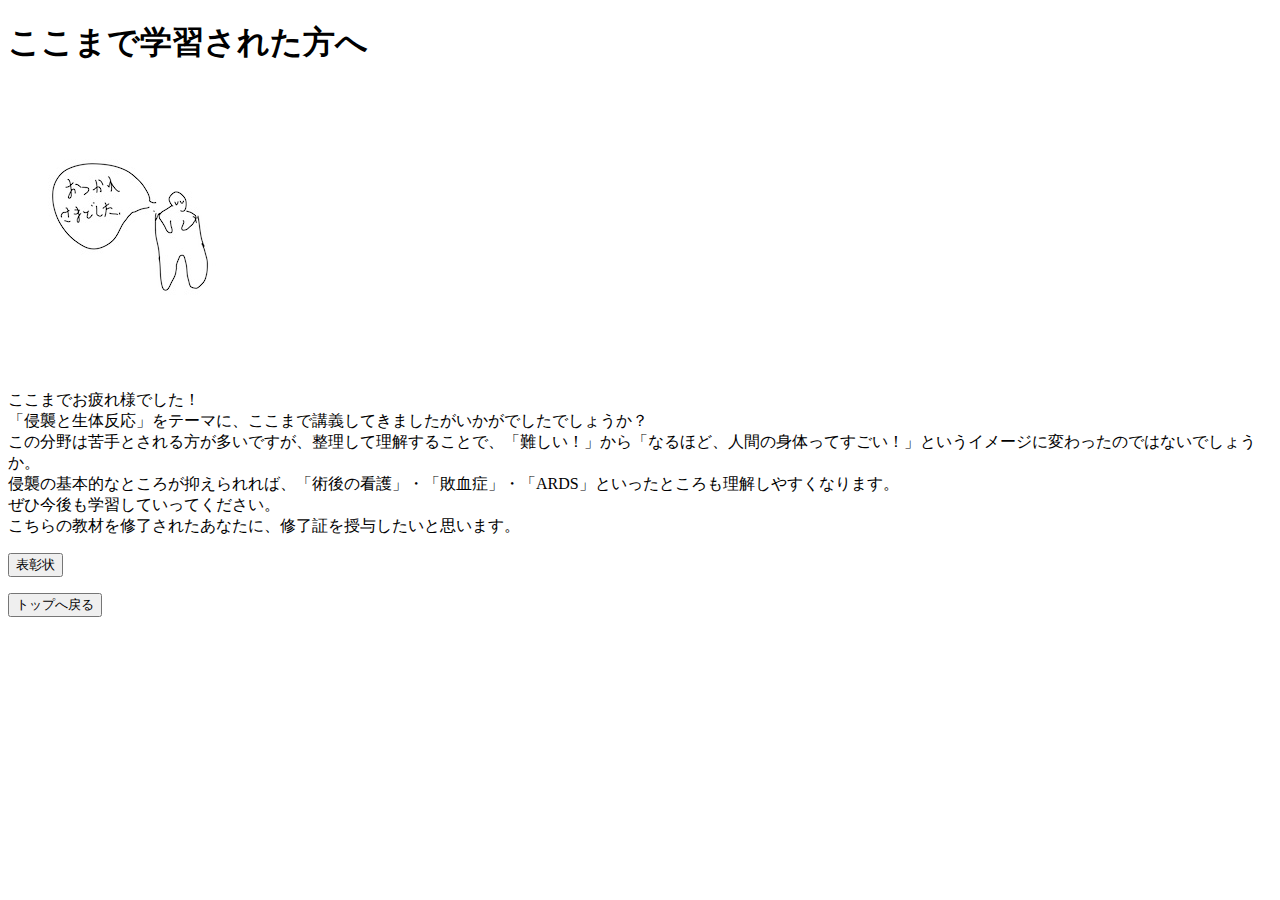
==== end/end.html @ cffd36e5 "修正版" ====
<!DOCTYPE html>
<html lang="ja">
<head>
  <meta charset="UTF-8">
  <title>最後に</title>
  <link rel="stylesheet" href="css/style.css">
  <link rel="icon" href="../top/favicon.ico">
  <meta name="description" content="侵襲と生体反応について学ぶサイトです">
  <meta name=”viewport” content=”width=device-width, initial-scale=1”>

</head>
<body>
  <header>
  <h1>ここまで学習された方へ</h1>
  <img src="../end/otsukare.jpg" alt="">
  </header>
  
  <section>
    <p>
      ここまでお疲れ様でした！<br>
      「侵襲と生体反応」をテーマに、ここまで講義してきましたがいかがでしたでしょうか？<br>
      この分野は苦手とされる方が多いですが、整理して理解することで、「難しい！」から「なるほど、人間の身体ってすごい！」というイメージに変わったのではないでしょうか。<br>
      侵襲の基本的なところが抑えられれば、「術後の看護」・「敗血症」・「ARDS」といったところも理解しやすくなります。<br>
      ぜひ今後も学習していってください。<br>
      こちらの教材を修了されたあなたに、修了証を授与したいと思います。
    </p>
    <p>
    <input type="button" onclick="location.href='https://d.kuku.lu/954e7b7764'" value="表彰状">
    </p>
  </section>
  
  <p>
    <input type="button" onclick="location.href='../index.html'" value="トップへ戻る">
  </p>
  
</body>
</html>
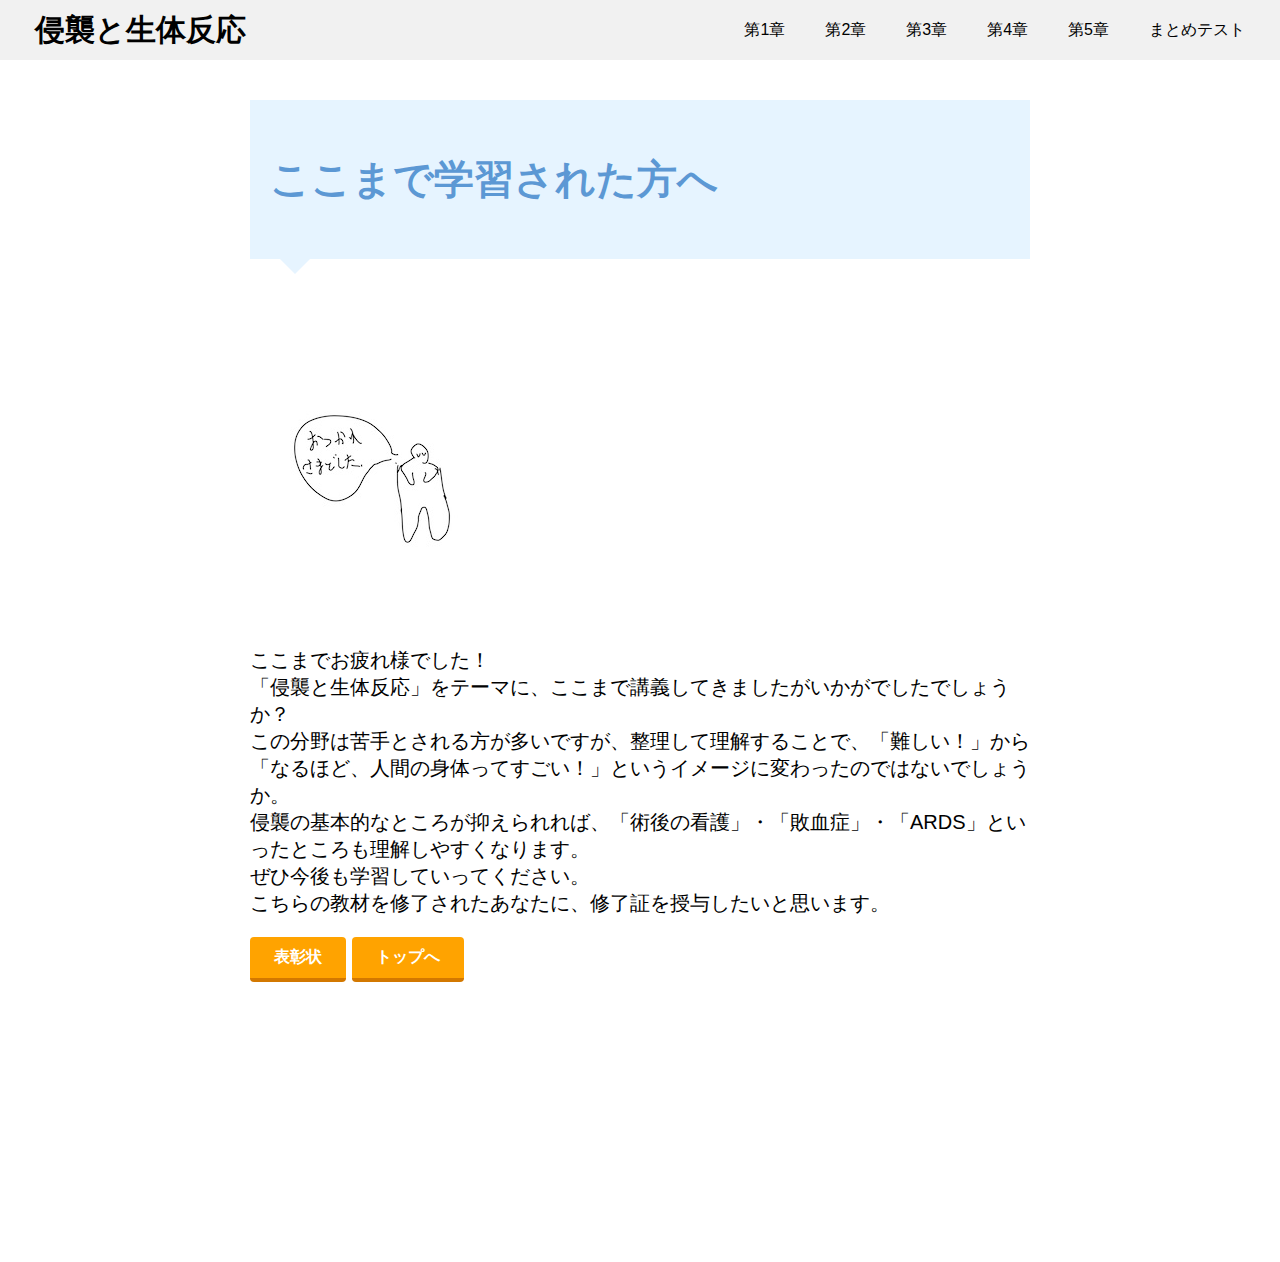
==== commit 8e8b3cf3: "改訂版" ====
--- a/end/end.html
+++ b/end/end.html
@@ -2,19 +2,41 @@
 <html lang="ja">
 <head>
   <meta charset="UTF-8">
-  <title>最後に</title>
-  <link rel="stylesheet" href="css/style.css">
+  
   <link rel="icon" href="../top/favicon.ico">
   <meta name="description" content="侵襲と生体反応について学ぶサイトです">
   <meta name=”viewport” content=”width=device-width, initial-scale=1”>
-
+  <link rel="stylesheet" href="../stylesheet.css">
 </head>
 <body>
-  <header>
-  <h1>ここまで学習された方へ</h1>
+
+ 
+    <header>
+      <div class="logo">
+        <a href="../e-learning/index.html">侵襲と生体反応
+        </a>
+      </div>
+      
+      <div class="menu">
+        <ul>
+          <li><a href="../part1/part1.html">第1章</a></li>
+          <li><a href="../part2/part2.html">第2章</a></li>
+          <li><a href="../part3/part3.html">第3章</a></li>
+          <li><a href="../part4/part4.html">第4章</a></li>
+          <li><a href="../part5/part5.html">第5章</a></li>
+          <li><a href="../last-test/last-test.html">まとめテスト</a></li>
+        </ul>
+      </div>
+    </header>
+
+    <div class="container">
+
+      <div class="box24">
+        <p>ここまで学習された方へ</p>
+    </div>
+
+
   <img src="../end/otsukare.jpg" alt="">
-  </header>
-  
   <section>
     <p>
       ここまでお疲れ様でした！<br>
@@ -24,14 +46,15 @@
       ぜひ今後も学習していってください。<br>
       こちらの教材を修了されたあなたに、修了証を授与したいと思います。
     </p>
-    <p>
-    <input type="button" onclick="location.href='https://d.kuku.lu/954e7b7764'" value="表彰状">
-    </p>
-  </section>
-  
-  <p>
-    <input type="button" onclick="location.href='../index.html'" value="トップへ戻る">
-  </p>
+
+    <div class="btn">
+      <a href="https://d.kuku.lu/954e7b7764'" class="btn-push">表彰状</a>
+      <a href="../index.html" class="btn-push">トップへ</a>
+    </div>
+
+   
+
+</div>
   
 </body>
 </html>--- a/stylesheet.css
+++ b/stylesheet.css
@@ -0,0 +1,382 @@
+.box2 {
+  padding: 0.5em 1em;
+  margin: 2em 0;
+  font-weight: bold;
+  color: #6091d3;/*文字色*/
+  background: #FFF;
+  border: solid 3px #6091d3;/*線*/
+  border-radius: 10px;/*角の丸み*/
+}
+.box2 p {
+  margin: 0; 
+  padding: 0;
+}
+
+.box1 {
+  padding: 0.5em 1em;
+  margin: 2em 0;
+  font-weight: bold;
+  border: solid 3px #000000;
+}
+.box1 p {
+  margin: 0; 
+  padding: 0;
+}
+
+* {
+  box-sizing: border-box;
+}
+
+body {
+  margin: 0;
+  font-family: "Hiragino Sans W3", "Hiragino Kaku Gothic ProN", "ヒラギノ角ゴ ProN W3", "メイリオ", Meiryo, "ＭＳ Ｐゴシック", "MS PGothic", sans-serif;
+  background-color: white;
+}
+
+header {
+  height: 60px;
+  width: 100%;
+  padding: 0px 15px;
+  background-color: #f1f1f1;
+  position: fixed;
+  top: 0;
+  z-index: 10;
+  display: flex;
+}
+
+.logo {
+  font-size: 30px;
+  font-weight: bold;
+}
+
+.logo a{
+  text-decoration: none;
+}
+
+.menu{
+  margin: 0 0 0 auto;
+}
+
+.menu ul {
+  display: flex;
+  list-style: none;
+  padding: 0;
+  margin: 0;
+}
+
+.menu a {
+  color: #000000;
+  text-decoration: none;
+  display: block;
+  line-height: 60px;
+  padding: 0 20px;
+}
+
+.logo a {
+  color: #000000;
+  text-decoration: none;
+  display: block;
+  line-height: 60px;
+  padding: 0 20px;
+}
+
+/*セクション1タイトル*/
+.section1_title h1 {
+  position: relative;
+  color: #555555;
+  background: #ffeed2;
+  line-height: 1.4;
+  padding: 0.25em 0.5em;
+  margin: 2em 0 0.5em;
+  border-radius: 0 5px 5px 5px;
+  font-size:38px;
+}
+
+.section1_title h1:after {
+  /*タブ*/
+  position: absolute;
+  font-family: "Font Awesome 5 Free",'Quicksand','Avenir','Arial',sans-serif;
+  font-weight: 900;
+  content: '第1章';
+  background: #ffa300;
+  color: #fff;
+  left: 0px;
+  bottom: 100%;
+  border-radius: 5px 5px 0 0;
+  padding: 6px 9px 3px;
+  font-size: 0.6em;
+  line-height: 1;
+  letter-spacing: 0.05em
+}
+
+/*セクション2タイトル*/
+.section2_title h1 {
+  position: relative;
+  color: #555555;
+  background: #ffeed2;
+  line-height: 1.4;
+  padding: 0.25em 0.5em;
+  margin: 2em 0 0.5em;
+  border-radius: 0 5px 5px 5px;
+  font-size:38px;
+}
+
+.section2_title h1:after {
+  /*タブ*/
+  position: absolute;
+  font-family: "Font Awesome 5 Free",'Quicksand','Avenir','Arial',sans-serif;
+  font-weight: 900;
+  content: '第2章';
+  background: #ffa300;
+  color: #fff;
+  left: 0px;
+  bottom: 100%;
+  border-radius: 5px 5px 0 0;
+  padding: 6px 9px 3px;
+  font-size: 0.6em;
+  line-height: 1;
+  letter-spacing: 0.05em
+}
+
+/*セクション3タイトル*/
+.section3_title h1 {
+  position: relative;
+  color: #555555;
+  background: #ffeed2;
+  line-height: 1.4;
+  padding: 0.25em 0.5em;
+  margin: 2em 0 0.5em;
+  border-radius: 0 5px 5px 5px;
+  font-size:38px;
+}
+
+.section3_title h1:after {
+  /*タブ*/
+  position: absolute;
+  font-family: "Font Awesome 5 Free",'Quicksand','Avenir','Arial',sans-serif;
+  font-weight: 900;
+  content: '第3章';
+  background: #ffa300;
+  color: #fff;
+  left: 0px;
+  bottom: 100%;
+  border-radius: 5px 5px 0 0;
+  padding: 6px 9px 3px;
+  font-size: 0.6em;
+  line-height: 1;
+  letter-spacing: 0.05em
+}
+
+/*セクション4タイトル*/
+.section4_title h1 {
+  position: relative;
+  color: #555555;
+  background: #ffeed2;
+  line-height: 1.4;
+  padding: 0.25em 0.5em;
+  margin: 2em 0 0.5em;
+  border-radius: 0 5px 5px 5px;
+  font-size:38px;
+}
+
+.section4_title h1:after {
+  /*タブ*/
+  position: absolute;
+  font-family: "Font Awesome 5 Free",'Quicksand','Avenir','Arial',sans-serif;
+  font-weight: 900;
+  content: '第4章';
+  background: #ffa300;
+  color: #fff;
+  left: 0px;
+  bottom: 100%;
+  border-radius: 5px 5px 0 0;
+  padding: 6px 9px 3px;
+  font-size: 0.6em;
+  line-height: 1;
+  letter-spacing: 0.05em
+}
+
+/*セクション5タイトル*/
+.section5_title h1 {
+  position: relative;
+  color: #555555;
+  background: #ffeed2;
+  line-height: 1.4;
+  padding: 0.25em 0.5em;
+  margin: 2em 0 0.5em;
+  border-radius: 0 5px 5px 5px;
+  font-size:38px;
+}
+
+.section5_title h1:after {
+  /*タブ*/
+  position: absolute;
+  font-family: "Font Awesome 5 Free",'Quicksand','Avenir','Arial',sans-serif;
+  font-weight: 900;
+  content: '第5章';
+  background: #ffa300;
+  color: #fff;
+  left: 0px;
+  bottom: 100%;
+  border-radius: 5px 5px 0 0;
+  padding: 6px 9px 3px;
+  font-size: 0.6em;
+  line-height: 1;
+  letter-spacing: 0.05em
+}
+
+/*セクションlastタイトル*/
+.section_last_title h1 {
+  position: relative;
+  color: #555555;
+  background: #ffeed2;
+  line-height: 1.4;
+  padding: 0.25em 0.5em;
+  margin: 2em 0 0.5em;
+  border-radius: 0 5px 5px 5px;
+  font-size:38px;
+}
+
+.section_last_title h1:after {
+  /*タブ*/
+  position: absolute;
+  font-family: "Font Awesome 5 Free",'Quicksand','Avenir','Arial',sans-serif;
+  font-weight: 900;
+  content: 'まとめテスト';
+  background: #ffa300;
+  color: #fff;
+  left: 0px;
+  bottom: 100%;
+  border-radius: 5px 5px 0 0;
+  padding: 6px 9px 3px;
+  font-size: 0.6em;
+  line-height: 1;
+  letter-spacing: 0.05em
+}
+
+/*中身の余白*/
+.container{
+  margin-top: 100px;
+  margin-bottom: 250px;
+  margin-left:250px;
+  margin-right: 250px;
+  padding:0;
+  font-size: 20px;
+}
+
+
+h2 {
+  background: linear-gradient(transparent 70%, #a7d6ff 70%);
+}
+
+.contents_list a{
+  text-decoration: none;
+  color: #000000;
+}
+
+.contents_list a:visited{
+  color: #000000;
+}
+
+.container h2{
+  color: #555555;
+  font-size: 33px;
+}
+
+
+strong{
+  font-size: 20px;
+  font-weight: bold;
+  background: linear-gradient(transparent 30%, #fbd 30%);
+}
+
+.top_list ul, ol {
+  background: #fffcf4;
+  border-radius :8px;/*角の丸み*/
+  box-shadow :0px 0px 5px silver;/*5px=影の広がり具合*/
+  padding: 0.5em 0.5em 0.5em 2em;
+}
+.top_list ul li, ol li {
+  line-height: 1.5;
+  padding: 0.5em 0;
+}
+
+.contents_list ul, ol {
+  padding: 0;
+  position: relative;
+}
+
+.contents_list ul li, ol li {
+  color: black;
+  border-left: solid 8px orange;/*左側の線*/
+  background: whitesmoke;/*背景色*/
+  margin-bottom: 5px;/*下のバーとの余白*/
+  line-height: 1.5;
+  border-radius: 0 15px 15px 0;/*右側の角だけ丸く*/
+  padding: 0.5em;
+  list-style-type: none!important;
+}
+
+hr {
+  height: 0;
+  margin: 0;
+  padding: 0;
+  border: 0;
+}
+
+hr {
+  height: 8px;
+  background-image: repeating-linear-gradient(45deg, rgb(189, 189, 189) 0, rgb(189, 189, 189) 1px, transparent 0, transparent 50%);
+  background-size: 8px 8px;
+}
+
+
+/* ここから下がボタンのCSS　*/
+.btn-push {
+  display: inline-block;
+  max-width: 180px;
+  text-align: left;
+  background-color: #ffa300;
+  font-size: 16px;
+  color: #FFF;
+  text-decoration: none;
+  font-weight: bold;
+  padding: 10px 24px;
+  border-radius: 4px;
+  border-bottom: 4px solid #d37800;
+}
+
+.btn-push:active {
+    transform: translateY(4px);
+    border-bottom: none;
+
+}
+
+.btn{
+  padding-bottom: 30px;
+  
+}
+
+.box24 {
+  position: relative;
+  padding: 0.3em 0.5em;
+  margin: 2em 0;
+  background: #e6f4ff;
+  color: #5c98d4;
+  font-weight: bold;
+  font-size: 40px;
+}
+.box24:after {
+  position: absolute;
+  content: '';
+  top: 100%;
+  left: 30px;
+  border: 15px solid transparent;
+  border-top: 15px solid #e6f4ff;
+  width: 0;
+  height: 0;
+}
+.box24 h1{
+  margin: 0; 
+  padding: 0;
+}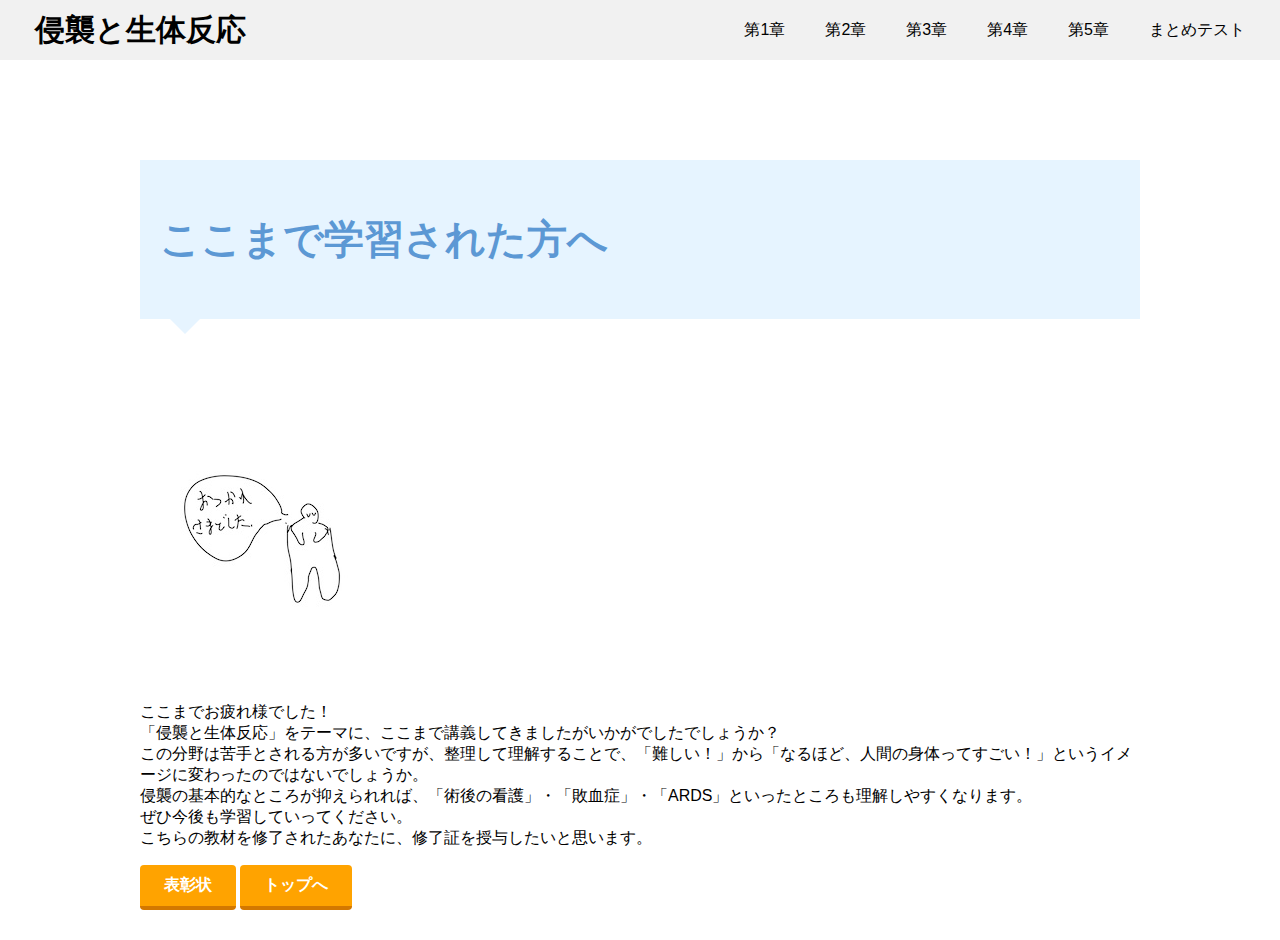
==== commit 5c7fe24e: "4/26" ====
--- a/end/end.html
+++ b/end/end.html
@@ -48,7 +48,7 @@
     </p>
 
     <div class="btn">
-      <a href="https://d.kuku.lu/954e7b7764'" class="btn-push">表彰状</a>
+      <a href="../end/認定証.pdf" download class="btn-push">表彰状</a>
       <a href="../index.html" class="btn-push">トップへ</a>
     </div>
 
--- a/stylesheet.css
+++ b/stylesheet.css
@@ -256,12 +256,10 @@
 
 /*中身の余白*/
 .container{
-  margin-top: 100px;
-  margin-bottom: 250px;
-  margin-left:250px;
-  margin-right: 250px;
-  padding:0;
-  font-size: 20px;
+  padding-top: 80px;
+  width: 100%;
+  margin: 0 auto;
+  max-width: 1000px
 }
 
 
@@ -379,4 +377,11 @@
 .box24 h1{
   margin: 0; 
   padding: 0;
+}
+
+
+.d-flex flex-column bd-highlight mb-3{
+  border: 1px solid #aaa;
+  width: 400px;
+  text-align: center;
 }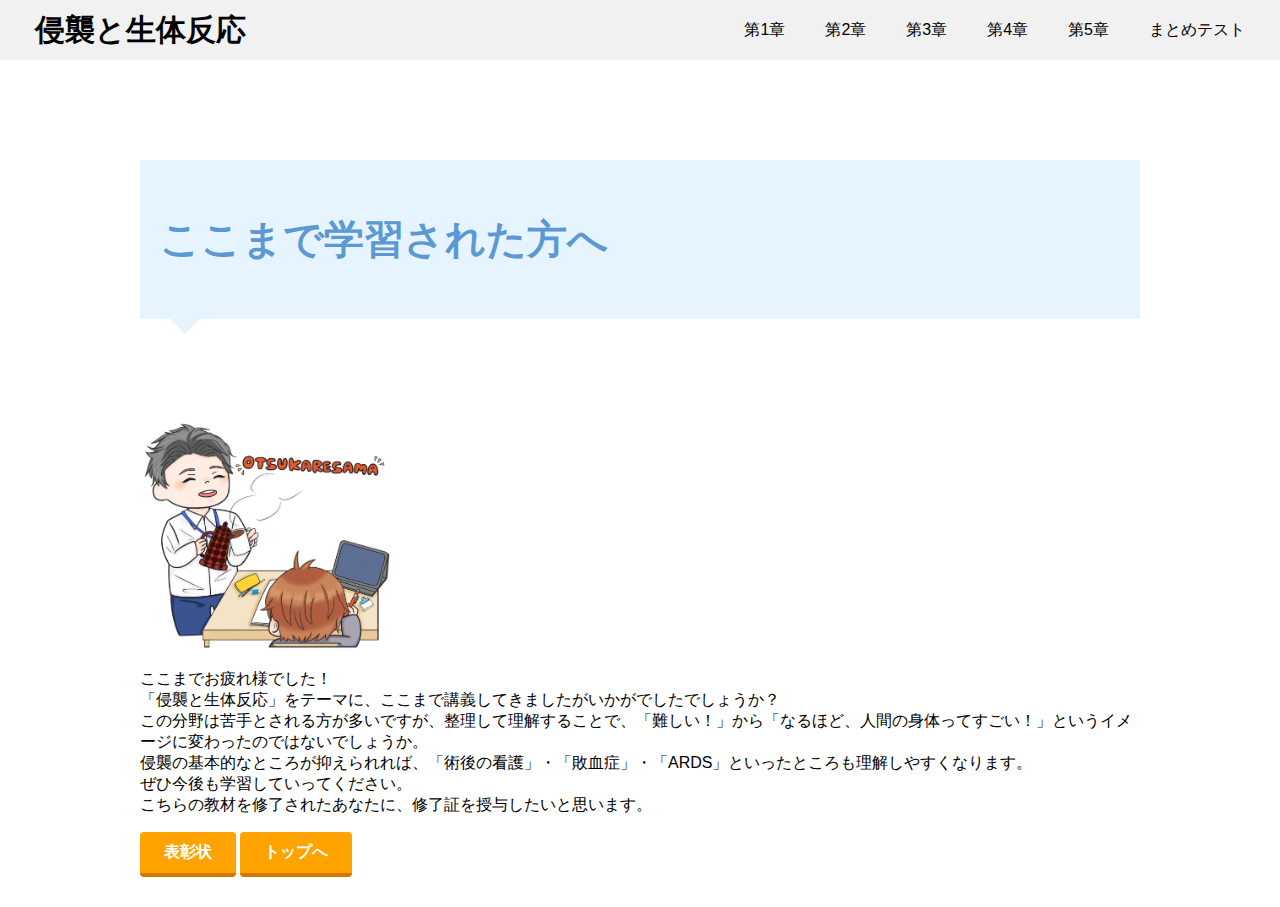
==== commit 2cea5621: "6.26" ====
--- a/end/end.html
+++ b/end/end.html
@@ -13,7 +13,7 @@
  
     <header>
       <div class="logo">
-        <a href="../e-learning/index.html">侵襲と生体反応
+        <a href="../index.html">侵襲と生体反応
         </a>
       </div>
       
@@ -36,7 +36,7 @@
     </div>
 
 
-  <img src="../end/otsukare.jpg" alt="">
+  <img src="../end/otsukare.jpg" class="photo" alt="">
   <section>
     <p>
       ここまでお疲れ様でした！<br>
--- a/stylesheet.css
+++ b/stylesheet.css
@@ -1,15 +1,28 @@
 .box2 {
-  padding: 0.5em 1em;
-  margin: 2em 0;
-  font-weight: bold;
-  color: #6091d3;/*文字色*/
-  background: #FFF;
-  border: solid 3px #6091d3;/*線*/
-  border-radius: 10px;/*角の丸み*/
-}
-.box2 p {
-  margin: 0; 
-  padding: 0;
+  position: relative;
+  color: black;
+  background: #d0ecff;
+  line-height: 1.4;
+  padding: 0.25em 0.5em;
+  margin: 2em 0 0.5em;
+  border-radius: 0 5px 5px 5px;
+}
+
+.box2:before {
+  /*タブ*/
+  position: absolute;
+  font-family: "Font Awesome 5 Free",'Quicksand','Avenir','Arial',sans-serif;
+  font-weight: 900;
+  content: '\f0a1 １Pointアドバイス';
+  background: #2196F3;
+  color: #fff;
+  left: 0px;
+  bottom: 100%;
+  border-radius: 5px 5px 0 0;
+  padding: 3px 7px 1px;
+  font-size: 1.5em;
+  line-height: 1;
+  letter-spacing: 0.05em
 }
 
 .box1 {
@@ -384,4 +397,54 @@
   border: 1px solid #aaa;
   width: 400px;
   text-align: center;
+}
+
+.photo{
+  width: 250px;
+  height: 250px;
+  margin: 0 auto;
+}
+
+.top-photo{
+  width: 500px;
+  height: 500px;
+  margin: 0 auto;
+}
+
+.box5{
+  padding: 0.5em 1em;
+  margin: 2em 0;
+  color: #2c2c2f;
+  background: #cde4ff;/*背景色*/
+}
+
+.box5 p{
+    margin: 0; 
+    padding: 0;
+}
+
+span{
+  font-size: 50px;
+  font-weight: bold;
+}
+
+.last-lesson{
+  font-size: 50px;
+}
+
+.last-photo{
+  width: 500px;
+  height: 500px;
+  margin: 0 auto;
+}
+
+.kakomu{
+	padding:3px 9px; /* 枠と文字の空間 */
+	margin:0 5px; /* 枠の外の空間 */
+	background-color:#f9f9f9; /* 枠の背景色 */
+	border:1px solid #777; /* 枠の線の太さ・種類・色 */
+	border-radius:6px; /* 枠の角を丸くする */
+	box-shadow: 1px 2px 2px #ddd; /*影をいれる*/
+	font-family:inherit; /* フォントの種類を継承する */
+	font-size:1.0em;	/* フォントの大きさ */
 }